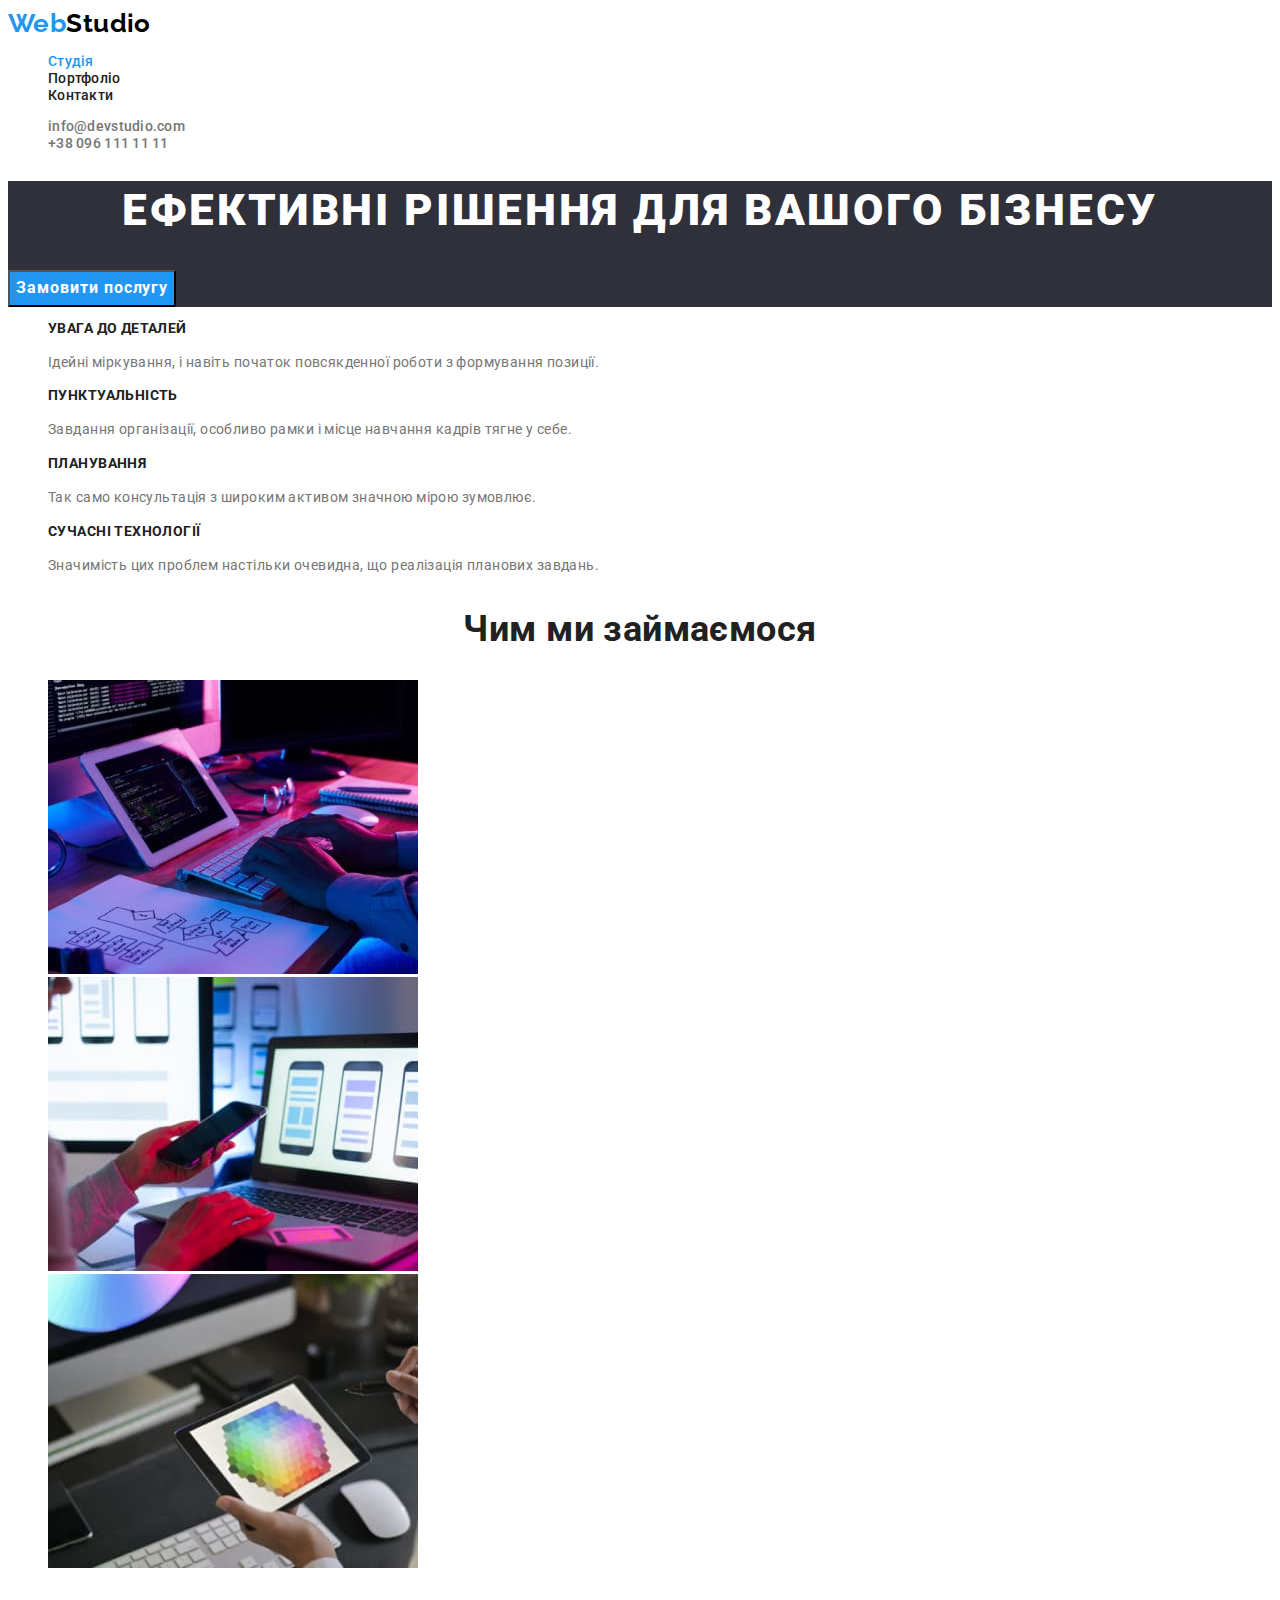
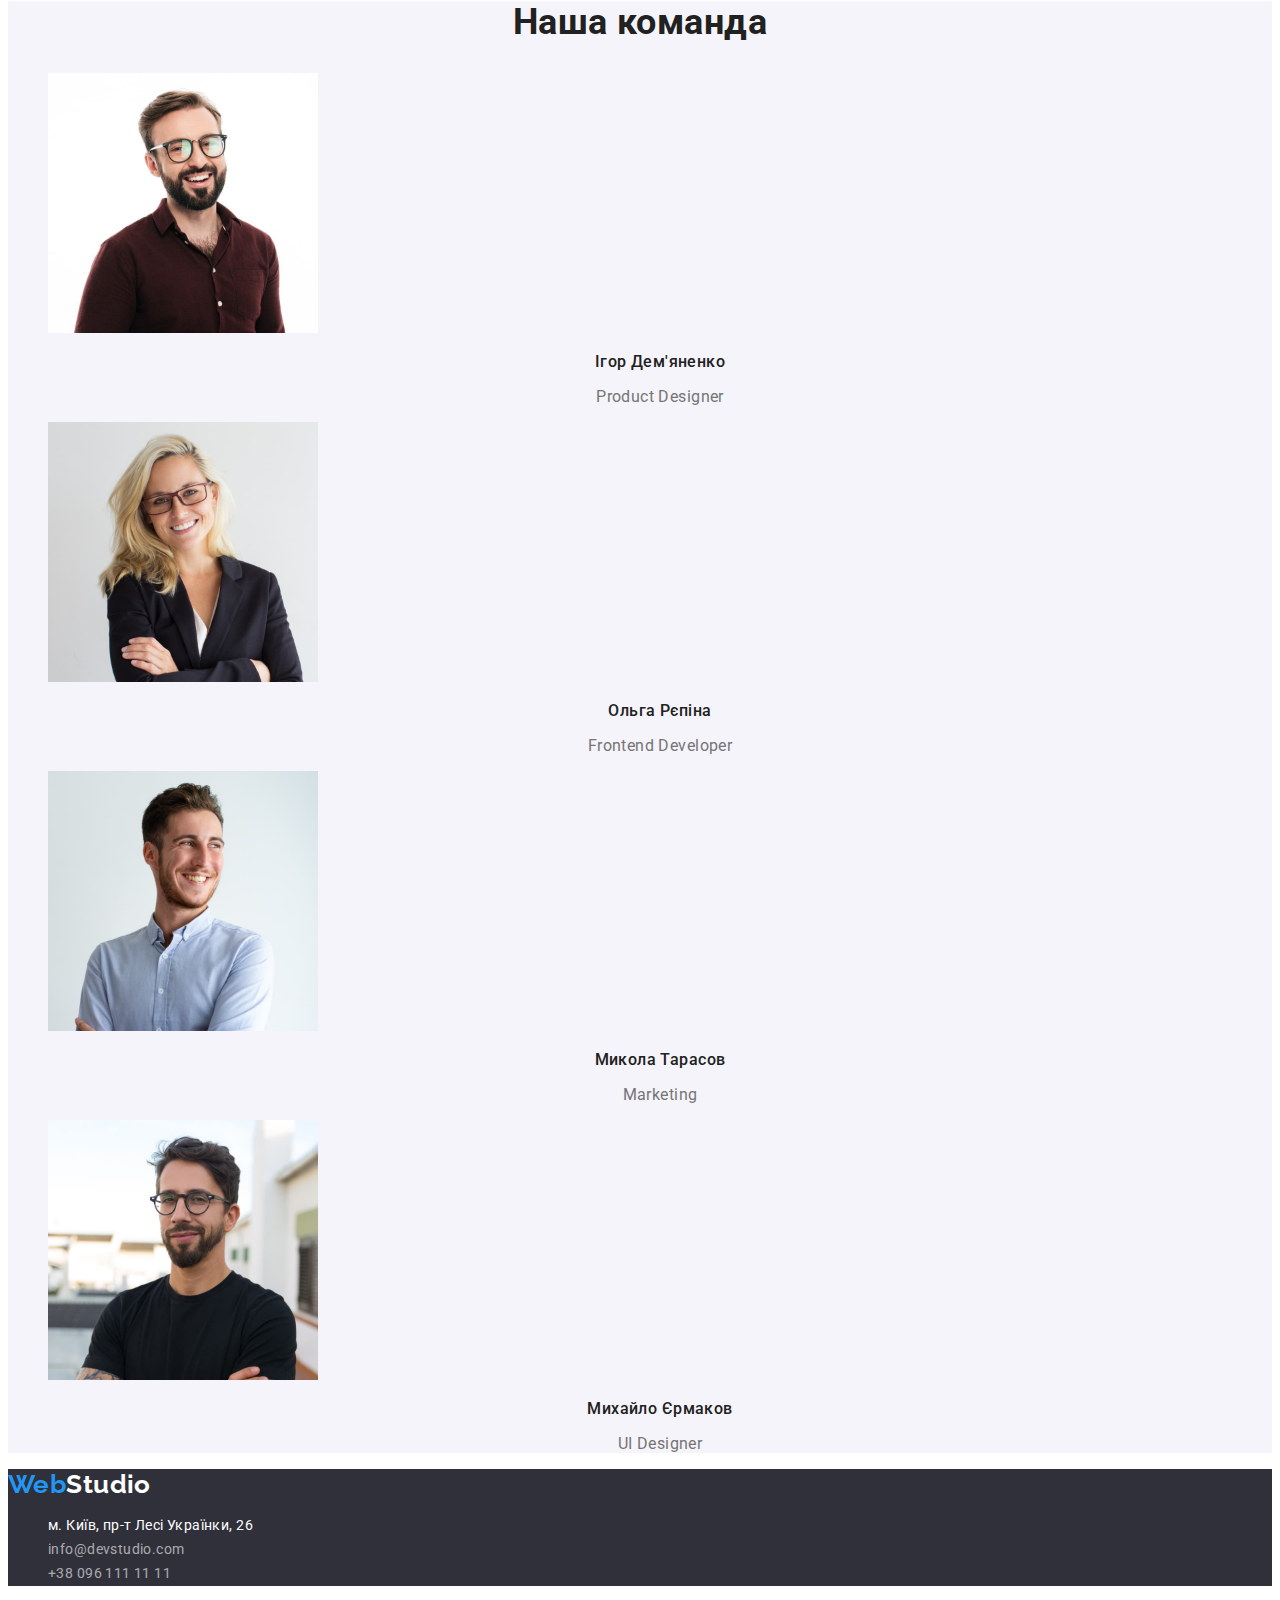
==== index.html @ 26190746 "copy hw2" ====
<!DOCTYPE html>
<html lang="uk">
  <head>
    <meta charset="UTF-8" />
    <meta http-equiv="X-UA-Compatible" content="IE=edge" />
    <meta name="viewport" content="width=device-width, initial-scale=1.0" />
    <title>Студія</title>
    <link rel="preconnect" href="https://fonts.googleapis.com" />
    <link rel="preconnect" href="https://fonts.gstatic.com" crossorigin />
    <link
      href="https://fonts.googleapis.com/css2?family=Raleway:wght@700&family=Roboto:wght@400;500;700;900&display=swap"
      rel="stylesheet"
    />
    <link rel="stylesheet" href="./css/styles.css" />
  </head>

  <body>
    <!--Шапка сайта-->
    <header>
      <nav>
        <a href="./index.html" lang="en" class="logo-header">
          <span class="logo-blue">Web</span>Studio</a
        >
        <ul class="site-nav list">
          <li>
            <a href="./index.html" class="nav-link link current">Студія</a>
          </li>
          <li>
            <a href="./portfolio.html" class="nav-link link">Портфоліо</a>
          </li>
          <li><a href="" class="nav-link link">Контакти</a></li>
        </ul>
      </nav>

      <ul class="contact list">
        <li>
          <a href="mailto:info@devstudio.com" class="contact-link link"
            >info@devstudio.com</a
          >
        </li>
        <li>
          <a href="tel:+380961111111" class="contact-link link"
            >+38 096 111 11 11</a
          >
        </li>
      </ul>
    </header>

    <!-- Основний контент -->
    <main>
      <!--Герой-->
      <section class="hero">
        <h1 class="hero-title">Ефективні рішення для вашого бізнесу</h1>
        <button type="button" class="button">Замовити послугу</button>
      </section>
      <!--Переваги-->
      <!--Заголовок відсутній на зразку-->
      <section class="feature">
        <h2 class="visually-hidden">Наші переваги</h2>
        <ul class="feature-list list">
          <li>
            <h3 class="feature-list-title">Увага до деталей</h3>
            <p class="feature-text">
              Ідейні міркування, і навіть початок повсякденної роботи з
              формування позиції.
            </p>
          </li>
          <li>
            <h3 class="feature-list-title">Пунктуальність</h3>
            <p class="feature-text">
              Завдання організації, особливо рамки і місце навчання кадрів тягне
              у себе.
            </p>
          </li>
          <li>
            <h3 class="feature-list-title">Планування</h3>
            <p class="feature-text">
              Так само консультація з широким активом значною мірою зумовлює.
            </p>
          </li>
          <li>
            <h3 class="feature-list-title">Сучасні технології</h3>
            <p class="feature-text">
              Значимість цих проблем настільки очевидна, що реалізація планових
              завдань.
            </p>
          </li>
        </ul>
      </section>
      <!-- Сфера діяльності -->
      <section class="specialization">
        <h2 class="section-title">Чим ми займаємося</h2>
        <ul class="specialization-list list">
          <li>
            <img
              src="./images/specialization1.jpg"
              alt="Програмування"
              width="370"
            />
          </li>
          <li>
            <img
              src="./images/specialization2.jpg"
              alt="Мобільні додатки"
              width="370"
            />
          </li>
          <li>
            <img src="./images/specialization3.jpg" alt="Дизайн" width="370" />
          </li>
        </ul>
      </section>
      <!--Команда-->
      <section class="team">
        <h2 class="section-title">Наша команда</h2>
        <ul class="team-list list">
          <li>
            <img src="./images/team1.jpg" alt="Ігор Дем'яненко" width="270" />
            <h3 class="team-list-title">Ігор Дем'яненко</h3>
            <p lang="en" class="team-list-text">Product Designer</p>
          </li>
          <li>
            <img src="./images/team2.jpg" alt="Ольга Рєпіна" width="270" />
            <h3 class="team-list-title">Ольга Рєпіна</h3>
            <p lang="en" class="team-list-text">Frontend Developer</p>
          </li>
          <li>
            <img src="./images/team3.jpg" alt="Микола Тарасов" width="270" />
            <h3 class="team-list-title">Микола Тарасов</h3>
            <p lang="en" class="team-list-text">Marketing</p>
          </li>
          <li>
            <img src="./images/team4.jpg" alt="Михайло Єрмаков" width="270" />
            <h3 class="team-list-title">Михайло Єрмаков</h3>
            <p lang="en" class="team-list-text">UI Designer</p>
          </li>
        </ul>
      </section>
    </main>

    <!--Футер-->
    <footer class="footer">
      <a href="./index.html" lang="en" class="logo-footer">
        <span class="logo-blue">Web</span>Studio</a
      >
      <address class="address">
        <ul class="address-list list">
          <li>
            <a
              href="https://goo.gl/maps/CPtrU1FHBa2aNyZL9"
              target="_blank"
              rel="noopener noreferrer nofollow"
              class="address-postal"
              >м. Київ, пр-т Лесі Українки, 26</a
            ><br />
          </li>
          <li>
            <a href="mailto:info@devstudio.com" class="contact-footer"
              >info@devstudio.com</a
            >
            <br />
          </li>
          <li>
            <a href="tel:+380961111111" class="contact-footer"
              >+38 096 111 11 11</a
            >
          </li>
        </ul>
      </address>
    </footer>
  </body>
</html>
---- css/styles.css ----
:root {
  --primary-text-color: #757575;
  --title-text-color: #212121;
  --accent-color: #2196f3;
  --primary-bg-color: #ffffff;
  --secondary-bg-color: #2f303a;
  --third-bg-color: #f5f4fa;
}

body {
  background-color: var(--primary-bg-color);
  color: var(--primary-text-color);
  font-family: "Roboto", sans-serif;
  font-size: 14px;
  letter-spacing: 0.03em;
}

.list {
  list-style: none;
}

.link {
  text-decoration: none;
  font-weight: 500;
  line-height: 1.14;
  letter-spacing: 0.02em;
}
/* Шапка */

/* Верхній логотип */
.logo-header {
  color: #000000;
}

.logo-blue {
  color: var(--accent-color);
}

.logo-header,
.logo-footer,
.logo-blue {
  text-decoration: none;
  font-family: "Raleway", sans-serif;
  font-weight: 700;
  font-size: 26px;
  line-height: 1.19;
}

/* Навігація */

.nav-link {
  color: var(--title-text-color);
}

.current {
  color: var(--accent-color);
}

.site-nav .nav-link:hover,
.site-nav .nav-link:focus {
  color: var(--accent-color);
}

/* Контакти */

.contact-link {
  color: var(--primary-text-color);
}

.contact-link:hover,
.contact-link:focus {
  color: var(--accent-color);
}

/* Основний */
/* Гергой */

.hero {
  background-color: var(--secondary-bg-color);
}

.hero-title {
  color: var(--primary-bg-color);

  font-weight: 900;
  font-size: 44px;
  line-height: 1.36;
  text-align: center;
  letter-spacing: 0.06em;
  text-transform: uppercase;
}

button {
  cursor: pointer;
}

.button {
  color: var(--primary-bg-color);
  background-color: var(--accent-color);

  font-family: inherit;
  font-weight: 700;
  font-size: 16px;
  line-height: 1.88;
  text-align: center;
  letter-spacing: 0.06em;
}

/* Переваги */

.visually-hidden {
  position: absolute;
  width: 1px;
  height: 1px;
  margin: -1px;
  border: 0;
  padding: 0;

  white-space: nowrap;
  clip-path: inset(100%);
  clip: rect(0 0 0 0);
  overflow: hidden;
}

.feature-list-title {
  color: var(--title-text-color);

  font-size: 14px;
  line-height: 1.14;
  text-transform: uppercase;
}

.feature-text {
  line-height: 1.71;
}

/* Сфера діяльності та команда*/

.section-title {
  color: var(--title-text-color);

  font-size: 36px;
  line-height: 1.17;
  text-align: center;
}

.team {
  background-color: var(--third-bg-color);
}

.team-list-title {
  color: var(--title-text-color);
  font-weight: 500;
  font-size: 16px;
  line-height: 1.19;
  text-align: center;
}

.team-list-text {
  font-size: 16px;
  line-height: 1.19;
  text-align: center;
}

/* Футер */

/* Лого */
.footer {
  background-color: var(--secondary-bg-color);
}

.logo-footer {
  color: var(--primary-bg-color);
  text-decoration: none;
}

/* Адреса */

.address-list {
  font-style: normal;
}

.address-postal,
.contact-footer {
  text-decoration: none;

  line-height: 1.71;
}

.address-postal {
  color: var(--primary-bg-color);
}

.contact-footer {
  color: rgba(255, 255, 255, 0.6);
}

.contact-footer:hover,
.contact-footer:focus {
  color: var(--accent-color);
}

/* Портфоліо */

/* Кнопки */

.portfolio-button-list button {
  color: var(--title-text-color);
  background-color: var(--third-bg-color);

  font-family: inherit;
  font-weight: 500;
  font-size: 16px;
  line-height: 1.62;
  text-align: center;
}

.portfolio-button-list button:hover,
.portfolio-button-list button:focus {
  color: var(--primary-bg-color);
  background-color: var(--accent-color);
}

/* Зразки проектів */

.portfolio-sample-list-title {
  color: var(--title-text-color);

  font-size: 18px;
  line-height: 2;
  letter-spacing: 0.06em;
}

.portfolio-sample-list-text {
  font-size: 16px;
  line-height: 1.88;
}
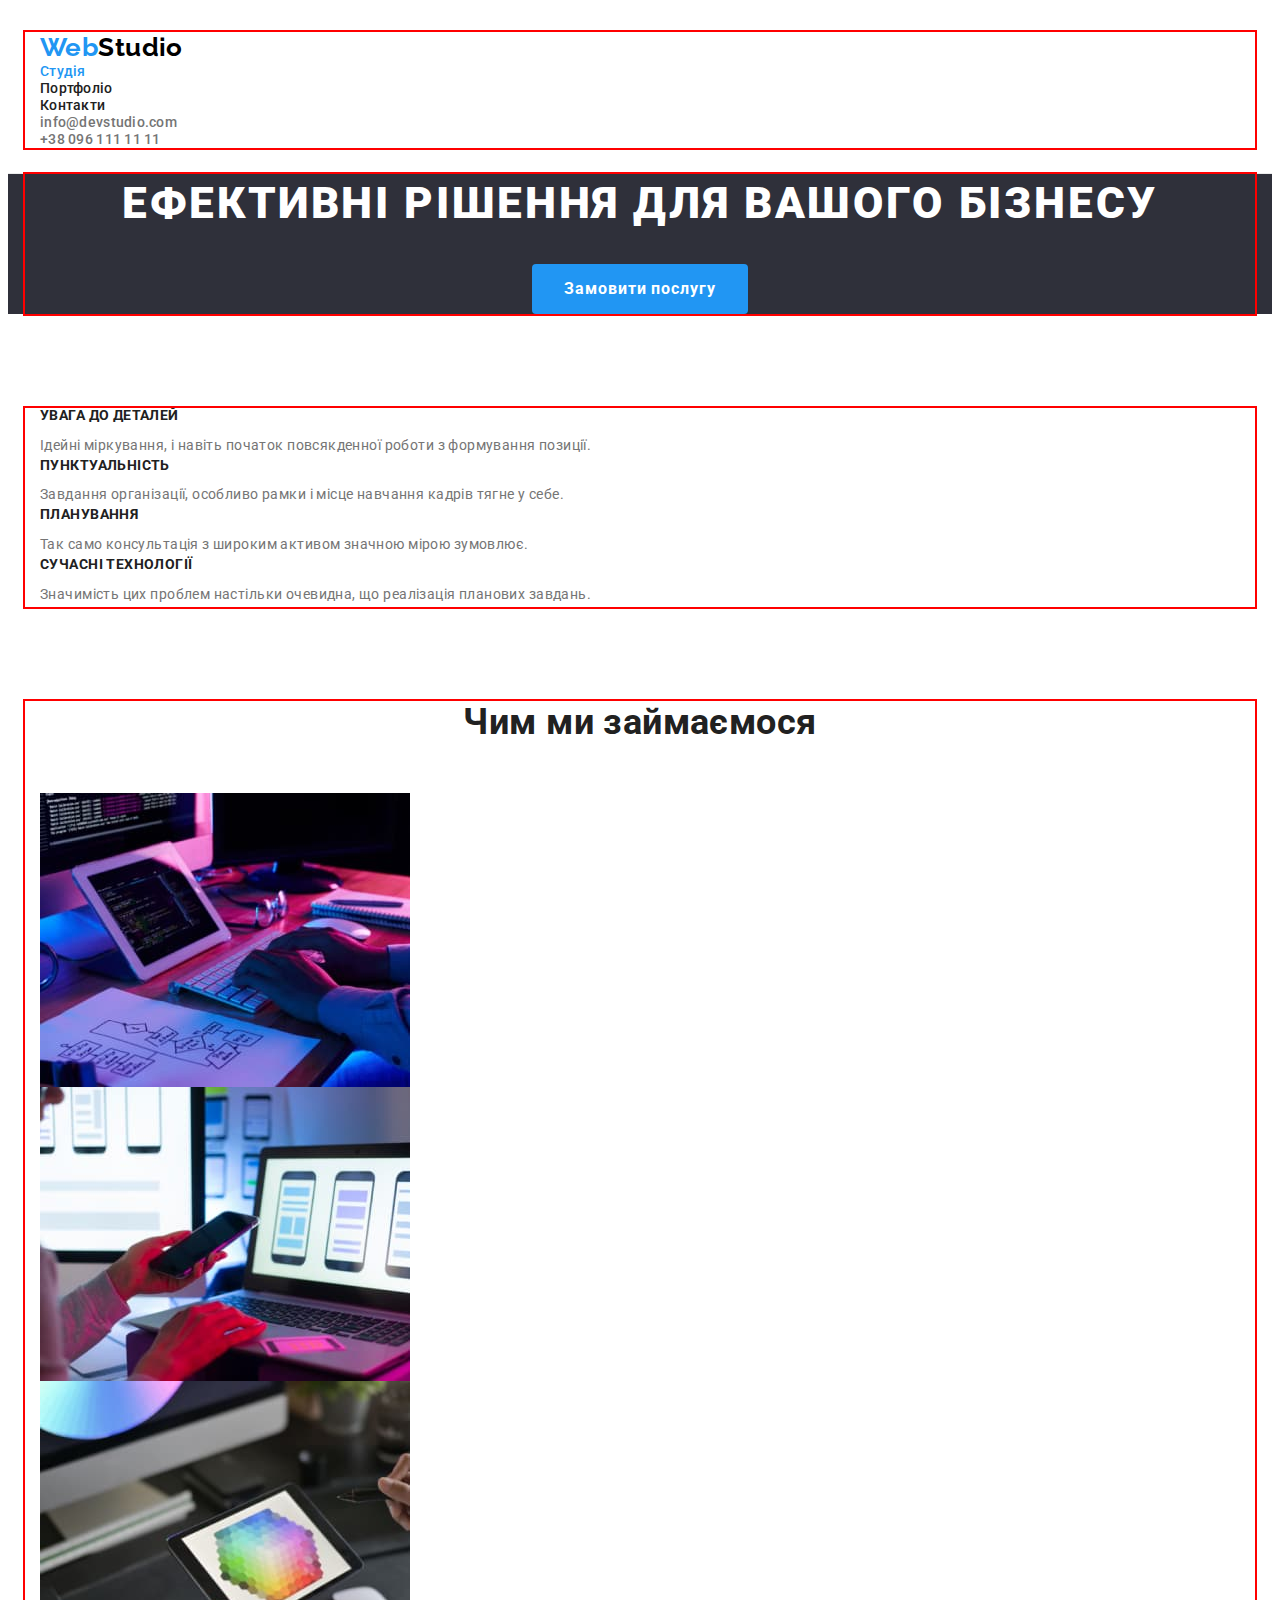
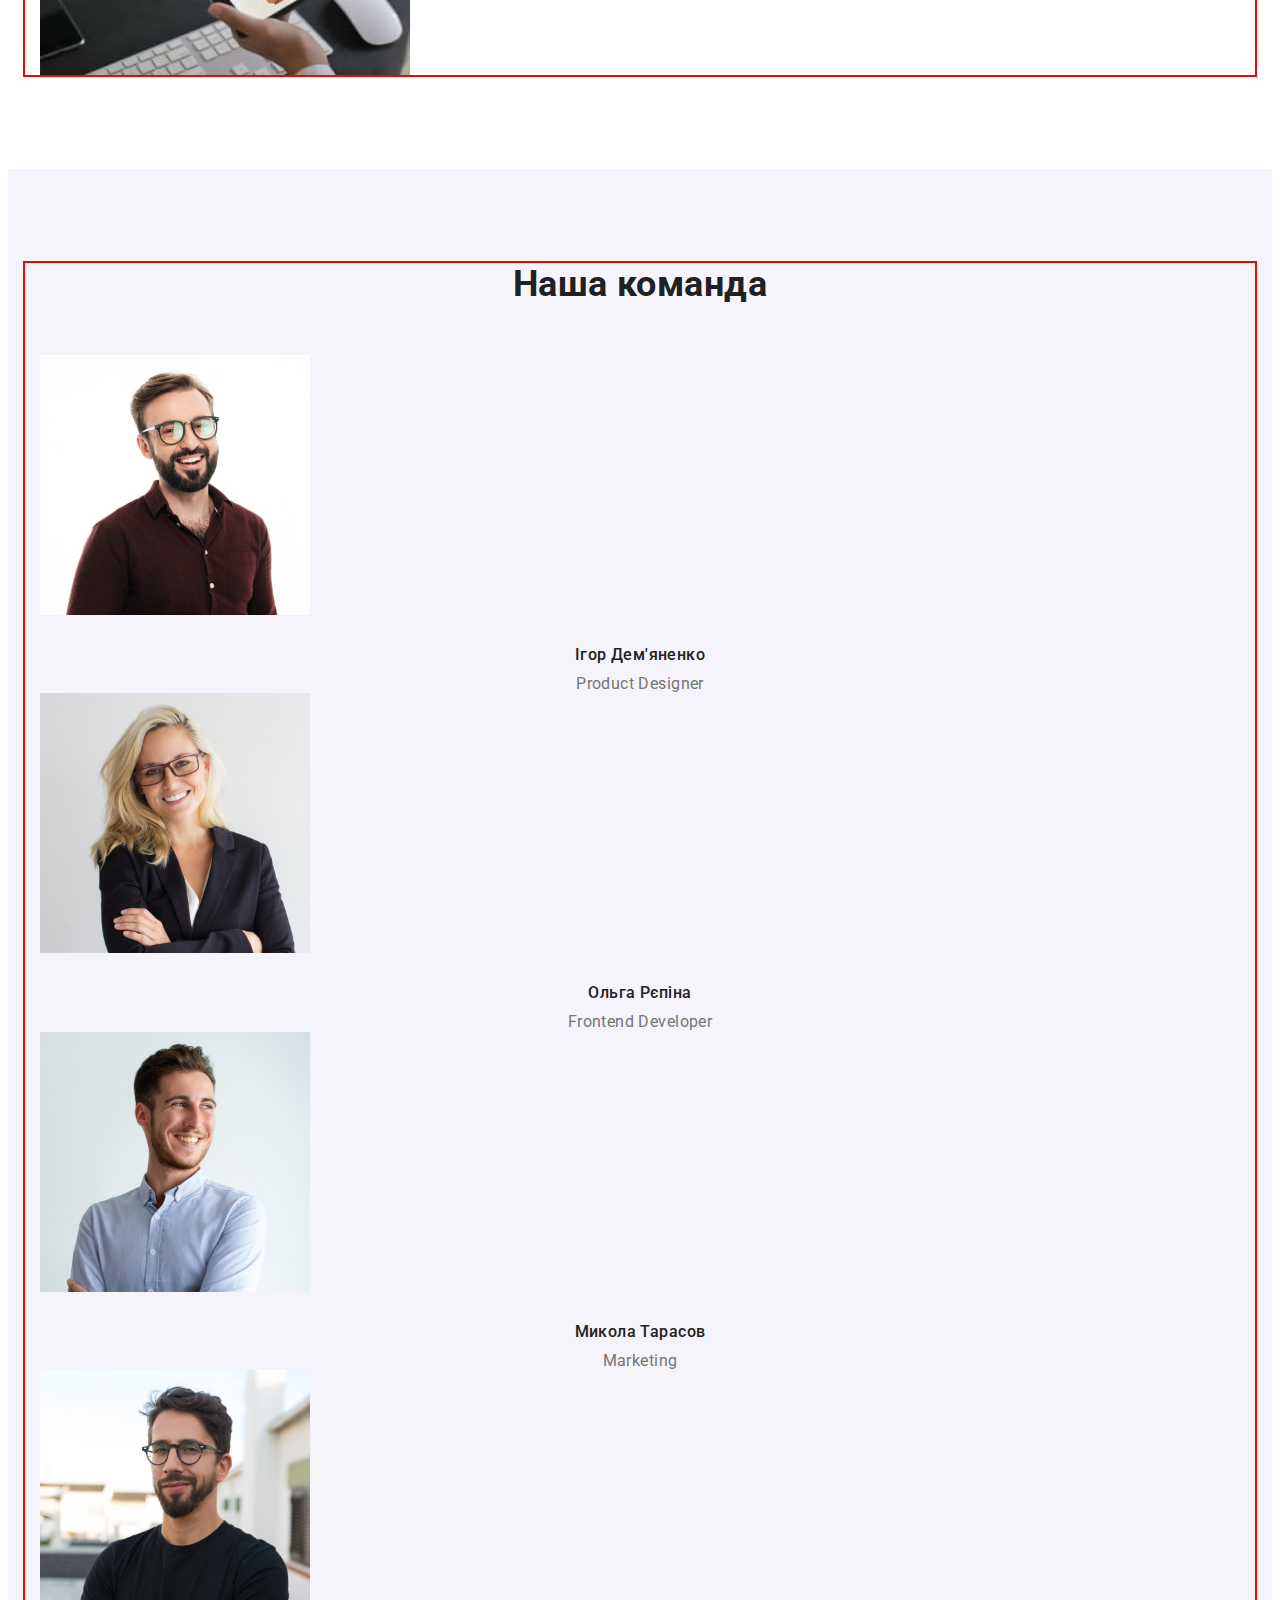
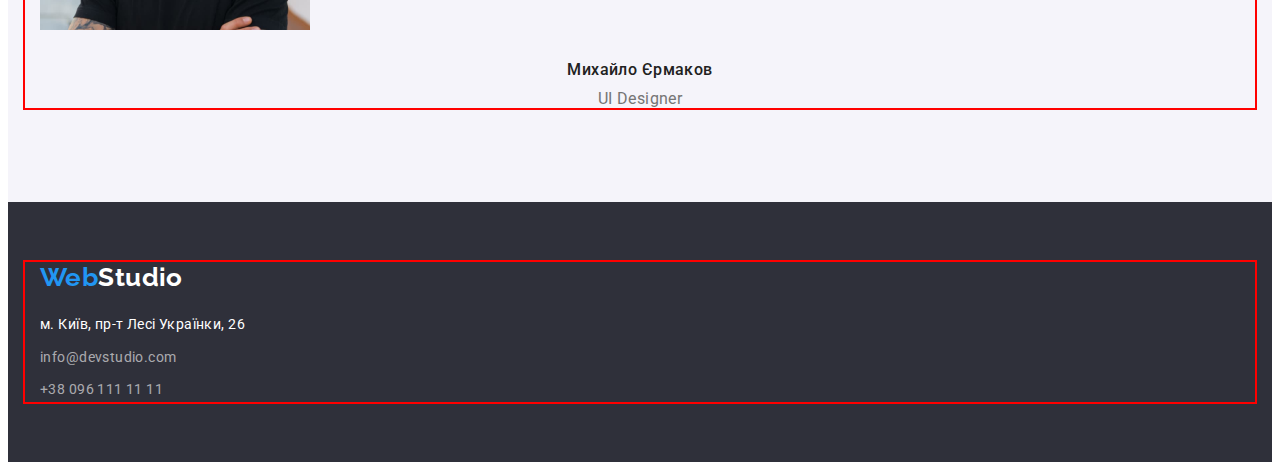
==== commit 50179b3f: "Вертикальне позиціювання" ====
--- a/index.html
+++ b/index.html
@@ -11,162 +11,179 @@
       href="https://fonts.googleapis.com/css2?family=Raleway:wght@700&family=Roboto:wght@400;500;700;900&display=swap"
       rel="stylesheet"
     />
+    <link rel=“stylesheet”
+    href=“https://cdnjs.cloudflare.com/ajax/libs/modern-normalize/1.1.0/modern-normalize.min.css”
+    integrity=“sha512-wpPYUAdjBVSE4KJnH1VR1HeZfpl1ub8YT/NKx4PuQ5NmX2tKuGu6U/JRp5y+Y8XG2tV+wKQpNHVUX03MfMFn9Q==”
+    crossorigin=“anonymous” referrerpolicy=“no-referrer” />
     <link rel="stylesheet" href="./css/styles.css" />
   </head>
 
   <body>
     <!--Шапка сайта-->
-    <header>
-      <nav>
-        <a href="./index.html" lang="en" class="logo-header">
-          <span class="logo-blue">Web</span>Studio</a
-        >
-        <ul class="site-nav list">
+    <header class="header">
+      <div class="container">
+        <nav>
+          <a href="./index.html" lang="en" class="logo-header">
+            <span class="logo-blue">Web</span>Studio</a
+          >
+          <ul class="site-nav list">
+            <li>
+              <a href="./index.html" class="nav-link link current">Студія</a>
+            </li>
+            <li>
+              <a href="./portfolio.html" class="nav-link link">Портфоліо</a>
+            </li>
+            <li><a href="" class="nav-link link">Контакти</a></li>
+          </ul>
+        </nav>
+
+        <ul class="contact list">
           <li>
-            <a href="./index.html" class="nav-link link current">Студія</a>
+            <a href="mailto:info@devstudio.com" class="contact-link link"
+              >info@devstudio.com</a
+            >
           </li>
           <li>
-            <a href="./portfolio.html" class="nav-link link">Портфоліо</a>
+            <a href="tel:+380961111111" class="contact-link link"
+              >+38 096 111 11 11</a
+            >
           </li>
-          <li><a href="" class="nav-link link">Контакти</a></li>
         </ul>
-      </nav>
-
-      <ul class="contact list">
-        <li>
-          <a href="mailto:info@devstudio.com" class="contact-link link"
-            >info@devstudio.com</a
-          >
-        </li>
-        <li>
-          <a href="tel:+380961111111" class="contact-link link"
-            >+38 096 111 11 11</a
-          >
-        </li>
-      </ul>
+      </div>
     </header>
 
     <!-- Основний контент -->
     <main>
       <!--Герой-->
       <section class="hero">
-        <h1 class="hero-title">Ефективні рішення для вашого бізнесу</h1>
-        <button type="button" class="button">Замовити послугу</button>
+      <div class="container">
+          <h1 class="hero-title">Ефективні рішення для вашого бізнесу</h1>
+          <button type="button" class="button">Замовити послугу</button>
+
+</div class="container">        
       </section>
       <!--Переваги-->
       <!--Заголовок відсутній на зразку-->
       <section class="feature">
-        <h2 class="visually-hidden">Наші переваги</h2>
-        <ul class="feature-list list">
-          <li>
-            <h3 class="feature-list-title">Увага до деталей</h3>
-            <p class="feature-text">
-              Ідейні міркування, і навіть початок повсякденної роботи з
-              формування позиції.
-            </p>
-          </li>
-          <li>
-            <h3 class="feature-list-title">Пунктуальність</h3>
-            <p class="feature-text">
-              Завдання організації, особливо рамки і місце навчання кадрів тягне
-              у себе.
-            </p>
-          </li>
-          <li>
-            <h3 class="feature-list-title">Планування</h3>
-            <p class="feature-text">
-              Так само консультація з широким активом значною мірою зумовлює.
-            </p>
-          </li>
-          <li>
-            <h3 class="feature-list-title">Сучасні технології</h3>
-            <p class="feature-text">
-              Значимість цих проблем настільки очевидна, що реалізація планових
-              завдань.
-            </p>
-          </li>
-        </ul>
+          <div class="container">
+            <h2 class="visually-hidden">Наші переваги</h2>
+            <ul class="feature-list list">
+              <li>
+                <h3 class="feature-list-title">Увага до деталей</h3>
+                <p class="feature-text">
+                  Ідейні міркування, і навіть початок повсякденної роботи з
+                  формування позиції.
+                </p>
+              </li>
+              <li>
+                <h3 class="feature-list-title">Пунктуальність</h3>
+                <p class="feature-text">
+                  Завдання організації, особливо рамки і місце навчання кадрів тягне
+                  у себе.
+                </p>
+              </li>
+              <li>
+                <h3 class="feature-list-title">Планування</h3>
+                <p class="feature-text">
+                  Так само консультація з широким активом значною мірою зумовлює.
+                </p>
+              </li>
+              <li>
+                <h3 class="feature-list-title">Сучасні технології</h3>
+                <p class="feature-text">
+                  Значимість цих проблем настільки очевидна, що реалізація планових
+                  завдань.
+                </p>
+              </li>
+            </ul>
+        </div>
       </section>
       <!-- Сфера діяльності -->
       <section class="specialization">
-        <h2 class="section-title">Чим ми займаємося</h2>
-        <ul class="specialization-list list">
-          <li>
-            <img
-              src="./images/specialization1.jpg"
-              alt="Програмування"
-              width="370"
-            />
-          </li>
-          <li>
-            <img
-              src="./images/specialization2.jpg"
-              alt="Мобільні додатки"
-              width="370"
-            />
-          </li>
-          <li>
-            <img src="./images/specialization3.jpg" alt="Дизайн" width="370" />
-          </li>
-        </ul>
+        <div class="container">
+          <h2 class="section-title">Чим ми займаємося</h2>
+          <ul class="specialization-list list">
+            <li>
+              <img
+                src="./images/specialization1.jpg"
+                alt="Програмування"
+                width="370"
+              />
+            </li>
+            <li>
+              <img
+                src="./images/specialization2.jpg"
+                alt="Мобільні додатки"
+                width="370"
+              />
+            </li>
+            <li>
+              <img src="./images/specialization3.jpg" alt="Дизайн" width="370" />
+            </li>
+          </ul>
+        </div>
       </section>
       <!--Команда-->
       <section class="team">
-        <h2 class="section-title">Наша команда</h2>
-        <ul class="team-list list">
-          <li>
-            <img src="./images/team1.jpg" alt="Ігор Дем'яненко" width="270" />
-            <h3 class="team-list-title">Ігор Дем'яненко</h3>
-            <p lang="en" class="team-list-text">Product Designer</p>
-          </li>
-          <li>
-            <img src="./images/team2.jpg" alt="Ольга Рєпіна" width="270" />
-            <h3 class="team-list-title">Ольга Рєпіна</h3>
-            <p lang="en" class="team-list-text">Frontend Developer</p>
-          </li>
-          <li>
-            <img src="./images/team3.jpg" alt="Микола Тарасов" width="270" />
-            <h3 class="team-list-title">Микола Тарасов</h3>
-            <p lang="en" class="team-list-text">Marketing</p>
-          </li>
-          <li>
-            <img src="./images/team4.jpg" alt="Михайло Єрмаков" width="270" />
-            <h3 class="team-list-title">Михайло Єрмаков</h3>
-            <p lang="en" class="team-list-text">UI Designer</p>
-          </li>
-        </ul>
+          <div class="container">
+            <h2 class="section-title">Наша команда</h2>
+            <ul class="team-list list">
+              <li>
+                <img src="./images/team1.jpg" alt="Ігор Дем'яненко" width="270" class="team-list-image"/>
+                <h3 class="team-list-title">Ігор Дем'яненко</h3>
+                <p lang="en" class="team-list-text">Product Designer</p>
+              </li>
+              <li>
+                <img src="./images/team2.jpg" alt="Ольга Рєпіна" width="270" class="team-list-image"/>
+                <h3 class="team-list-title">Ольга Рєпіна</h3>
+                <p lang="en" class="team-list-text">Frontend Developer</p>
+              </li>
+              <li>
+                <img src="./images/team3.jpg" alt="Микола Тарасов" width="270" class="team-list-image"/>
+                <h3 class="team-list-title">Микола Тарасов</h3>
+                <p lang="en" class="team-list-text">Marketing</p>
+              </li>
+              <li>
+                <img src="./images/team4.jpg" alt="Михайло Єрмаков" width="270" class="team-list-image"/>
+                <h3 class="team-list-title">Михайло Єрмаков</h3>
+                <p lang="en" class="team-list-text">UI Designer</p>
+            </li>
+            </ul>
+          </div>
       </section>
     </main>
 
     <!--Футер-->
     <footer class="footer">
-      <a href="./index.html" lang="en" class="logo-footer">
-        <span class="logo-blue">Web</span>Studio</a
-      >
-      <address class="address">
-        <ul class="address-list list">
-          <li>
-            <a
-              href="https://goo.gl/maps/CPtrU1FHBa2aNyZL9"
-              target="_blank"
-              rel="noopener noreferrer nofollow"
-              class="address-postal"
-              >м. Київ, пр-т Лесі Українки, 26</a
-            ><br />
-          </li>
-          <li>
-            <a href="mailto:info@devstudio.com" class="contact-footer"
-              >info@devstudio.com</a
-            >
-            <br />
-          </li>
-          <li>
-            <a href="tel:+380961111111" class="contact-footer"
-              >+38 096 111 11 11</a
-            >
-          </li>
-        </ul>
-      </address>
+      <div class="container">
+        <a href="./index.html" lang="en" class="logo-footer">
+          <span class="logo-blue">Web</span>Studio</a
+        >
+        <address class="address">
+          <ul class="address-list list">
+            <li>
+              <a
+                href="https://goo.gl/maps/CPtrU1FHBa2aNyZL9"
+                target="_blank"
+                rel="noopener noreferrer nofollow"
+                class="address-postal"
+                >м. Київ, пр-т Лесі Українки, 26</a
+              ><br />
+            </li>
+            <li>
+              <a href="mailto:info@devstudio.com" class="contact-footer"
+                >info@devstudio.com</a
+              >
+              <br />
+            </li>
+            <li>
+              <a href="tel:+380961111111" class="contact-footer"
+                >+38 096 111 11 11</a
+              >
+            </li>
+          </ul>
+        </address>
+      </div>
     </footer>
   </body>
 </html>
--- a/css/styles.css
+++ b/css/styles.css
@@ -7,6 +7,8 @@
   --third-bg-color: #f5f4fa;
 }
 
+/* Загальні елементи */
+
 body {
   background-color: var(--primary-bg-color);
   color: var(--primary-text-color);
@@ -15,6 +17,42 @@
   letter-spacing: 0.03em;
 }
 
+p,
+h1,
+h2,
+h3,
+h4,
+h5,
+h6 {
+  margin: 0;
+}
+
+ul,
+ol {
+  margin: 0;
+  padding-left: 0;
+}
+
+button {
+  cursor: pointer;
+}
+
+address {
+  font-style: normal;
+}
+
+img {
+  display: block;
+}
+
+.container {
+  width: 1200px;
+  padding-left: 15px;
+  padding-right: 15px;
+  margin: 0 auto;
+  outline: 2px solid red;
+}
+
 .list {
   list-style: none;
 }
@@ -25,9 +63,17 @@
   line-height: 1.14;
   letter-spacing: 0.02em;
 }
+
 /* Шапка */
 
 /* Верхній логотип */
+
+.header {
+  padding-top: 24px;
+  padding-bottom: 25px;
+  border-bottom: 1px solid #ececec;
+}
+
 .logo-header {
   color: #000000;
 }
@@ -77,9 +123,12 @@
 
 .hero {
   background-color: var(--secondary-bg-color);
+  text-align: center;
 }
 
 .hero-title {
+  margin-bottom: 30px;
+
   color: var(--primary-bg-color);
 
   font-weight: 900;
@@ -95,6 +144,12 @@
 }
 
 .button {
+  display: inline-block;
+  min-width: 216px;
+  border-radius: 4px;
+  padding: 10px 32px;
+  border: none;
+
   color: var(--primary-bg-color);
   background-color: var(--accent-color);
 
@@ -107,6 +162,11 @@
 }
 
 /* Переваги */
+
+.feature {
+  padding-top: 94px;
+  padding-bottom: 94px;
+}
 
 .visually-hidden {
   position: absolute;
@@ -123,6 +183,8 @@
 }
 
 .feature-list-title {
+  margin-bottom: 10px;
+
   color: var(--title-text-color);
 
   font-size: 14px;
@@ -136,7 +198,13 @@
 
 /* Сфера діяльності та команда*/
 
+.specialization {
+  padding-bottom: 94px;
+}
+
 .section-title {
+  margin-bottom: 50px;
+
   color: var(--title-text-color);
 
   font-size: 36px;
@@ -145,10 +213,22 @@
 }
 
 .team {
+  padding-top: 94px;
+  padding-bottom: 94px;
+
   background-color: var(--third-bg-color);
 }
 
+.team-list {
+}
+
+.team-list-image {
+  margin-bottom: 30px;
+}
+
 .team-list-title {
+  margin-bottom: 10px;
+
   color: var(--title-text-color);
   font-weight: 500;
   font-size: 16px;
@@ -166,10 +246,16 @@
 
 /* Лого */
 .footer {
+  padding-top: 60px;
+  padding-bottom: 60px;
+
   background-color: var(--secondary-bg-color);
 }
 
 .logo-footer {
+  display: inline-block;
+  margin-bottom: 20px;
+
   color: var(--primary-bg-color);
   text-decoration: none;
 }
@@ -177,17 +263,21 @@
 /* Адреса */
 
 .address-list {
-  font-style: normal;
 }
 
 .address-postal,
 .contact-footer {
+  display: inline-block;
+  font-style: normal;
+
   text-decoration: none;
 
   line-height: 1.71;
 }
 
 .address-postal {
+  margin-bottom: 9px;
+
   color: var(--primary-bg-color);
 }
 
@@ -200,11 +290,23 @@
   color: var(--accent-color);
 }
 
+.contact-footer:not(:last-child) {
+  margin-bottom: 9px;
+}
+
 /* Портфоліо */
 
 /* Кнопки */
 
+.portfolio {
+  padding-top: 94px;
+  padding-bottom: 94px;
+}
+
 .portfolio-button-list button {
+  border-radius: 4px;
+  border: none;
+
   color: var(--title-text-color);
   background-color: var(--third-bg-color);
 
@@ -223,7 +325,13 @@
 
 /* Зразки проектів */
 
+.portfolio-image {
+  margin-bottom: 20px;
+}
+
 .portfolio-sample-list-title {
+  margin-bottom: 4px;
+
   color: var(--title-text-color);
 
   font-size: 18px;
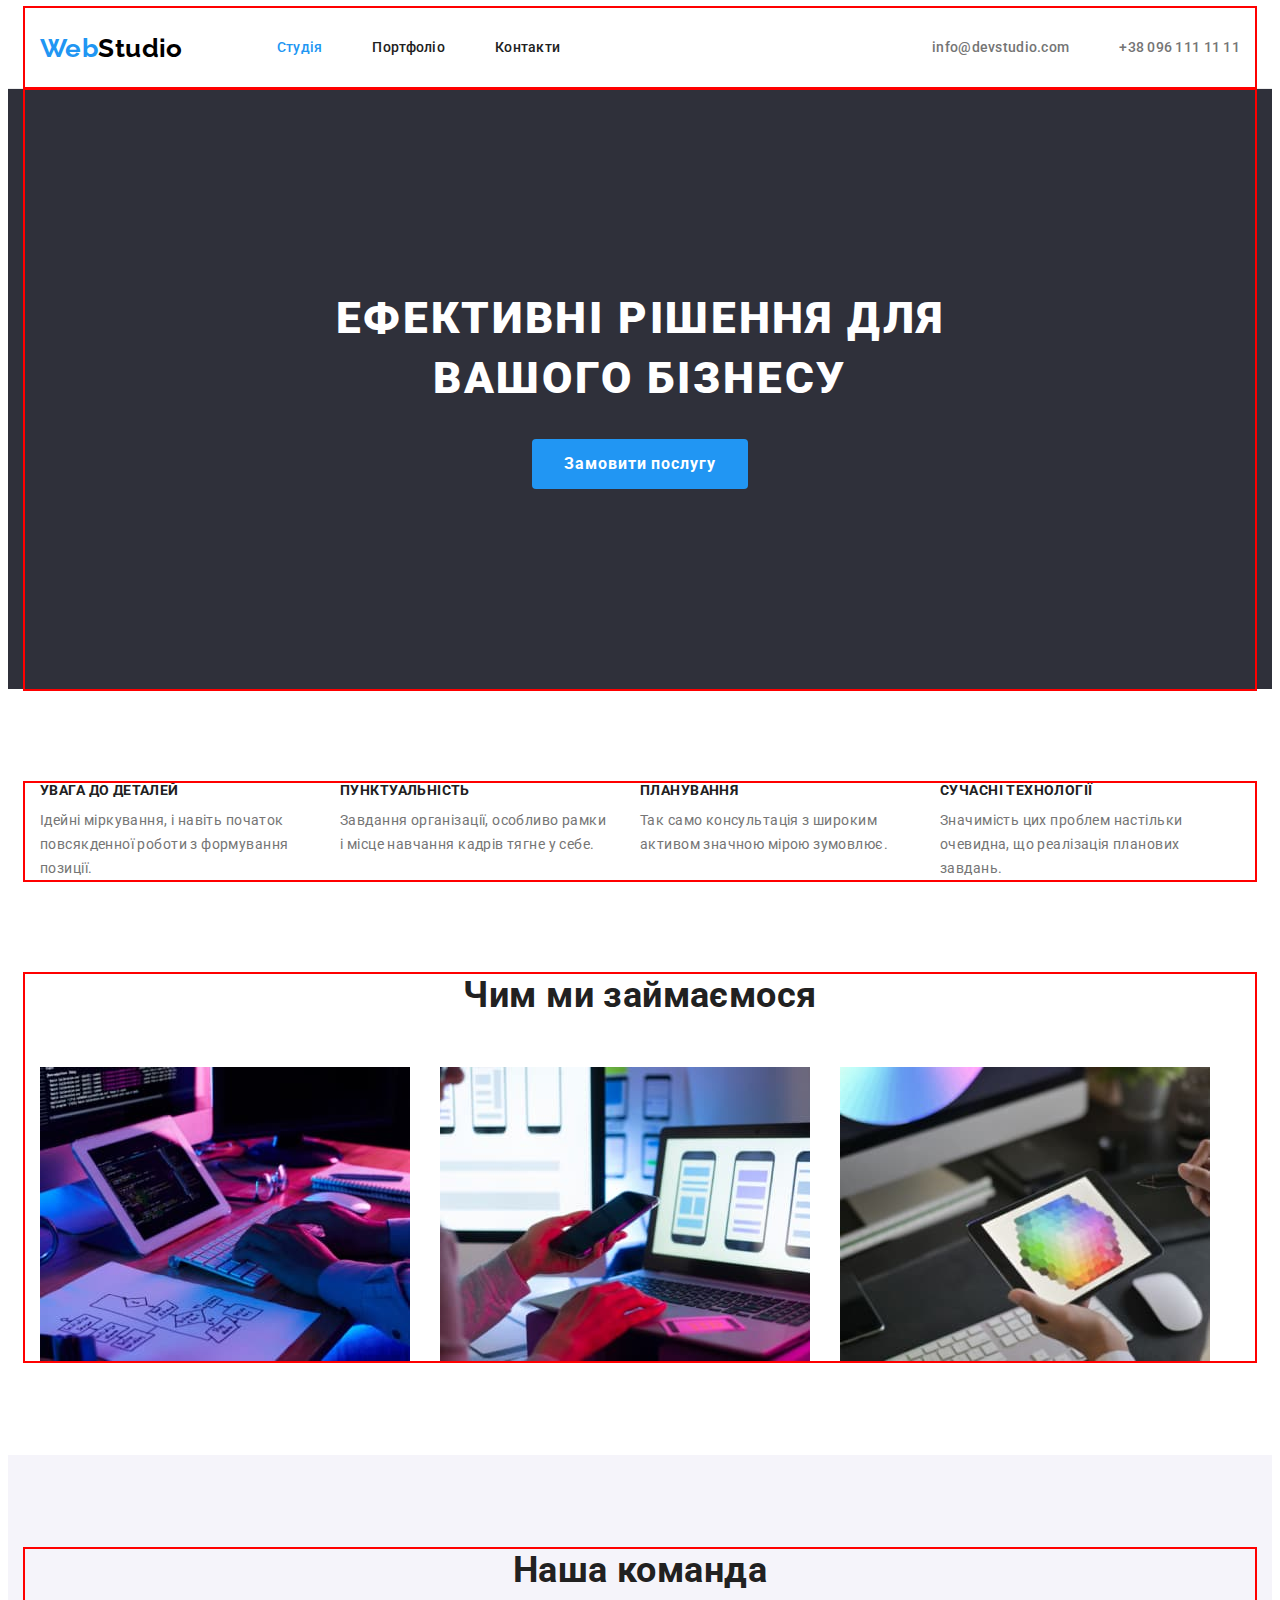
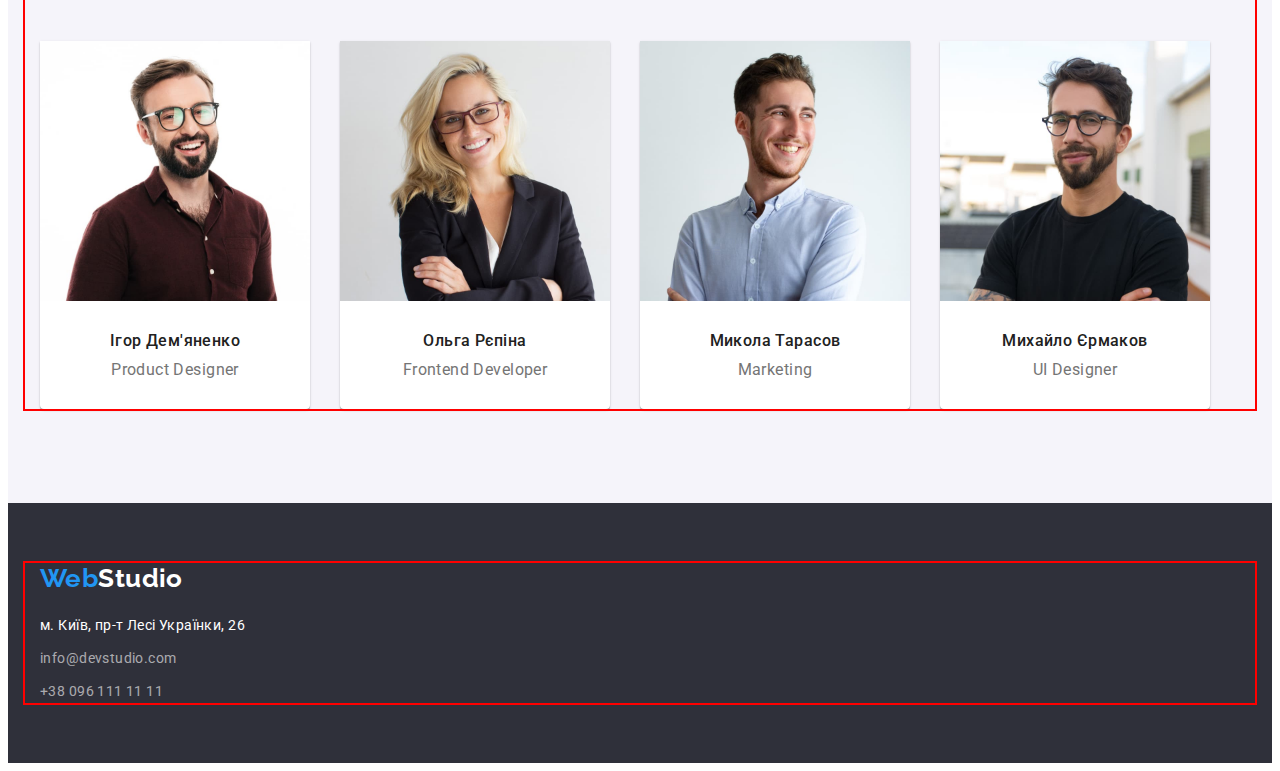
==== commit 5802ab07: "Вертикаль та горизонталь, потребую доопрацюовання" ====
--- a/index.html
+++ b/index.html
@@ -11,56 +11,52 @@
       href="https://fonts.googleapis.com/css2?family=Raleway:wght@700&family=Roboto:wght@400;500;700;900&display=swap"
       rel="stylesheet"
     />
-    <link rel=“stylesheet”
-    href=“https://cdnjs.cloudflare.com/ajax/libs/modern-normalize/1.1.0/modern-normalize.min.css”
-    integrity=“sha512-wpPYUAdjBVSE4KJnH1VR1HeZfpl1ub8YT/NKx4PuQ5NmX2tKuGu6U/JRp5y+Y8XG2tV+wKQpNHVUX03MfMFn9Q==”
-    crossorigin=“anonymous” referrerpolicy=“no-referrer” />
+  <link rel="stylesheet" href="https://cdnjs.cloudflare.com/ajax/libs/modern-normalize/1.1.0/modern-normalize.min.css" integrity="sha512-wpPYUAdjBVSE4KJnH1VR1HeZfpl1ub8YT/NKx4PuQ5NmX2tKuGu6U/JRp5y+Y8XG2tV+wKQpNHVUX03MfMFn9Q==" crossorigin="anonymous" referrerpolicy="no-referrer" />
     <link rel="stylesheet" href="./css/styles.css" />
   </head>
 
   <body>
     <!--Шапка сайта-->
-    <header class="header">
-      <div class="container">
-        <nav>
-          <a href="./index.html" lang="en" class="logo-header">
-            <span class="logo-blue">Web</span>Studio</a
-          >
-          <ul class="site-nav list">
-            <li>
-              <a href="./index.html" class="nav-link link current">Студія</a>
-            </li>
-            <li>
-              <a href="./portfolio.html" class="nav-link link">Портфоліо</a>
-            </li>
-            <li><a href="" class="nav-link link">Контакти</a></li>
-          </ul>
-        </nav>
+<header class="header">
+  <div class="container main-nav">
+    <a href="./index.html" lang="en" class="logo-header">
+      <span class="logo-blue">Web</span>Studio</a
+    >
+    <nav>
+      <ul class="site-nav list">
+        <li>
+          <a href="./index.html" class="nav-link link current">Студія</a>
+        </li>
+        <li>
+          <a href="./portfolio.html" class="nav-link link">Портфоліо</a>
+        </li>
+        <li><a href="" class="nav-link link">Контакти</a></li>
+      </ul>
+    </nav>
 
-        <ul class="contact list">
-          <li>
-            <a href="mailto:info@devstudio.com" class="contact-link link"
-              >info@devstudio.com</a
-            >
-          </li>
-          <li>
-            <a href="tel:+380961111111" class="contact-link link"
-              >+38 096 111 11 11</a
-            >
-          </li>
-        </ul>
-      </div>
-    </header>
+    <ul class="contact list">
+      <li>
+        <a href="mailto:info@devstudio.com" class="contact-link link"
+          >info@devstudio.com</a
+        >
+      </li>
+      <li>
+        <a href="tel:+380961111111" class="contact-link link"
+          >+38 096 111 11 11</a
+        >
+      </li>
+    </ul>
+  </div>
+</header>
 
     <!-- Основний контент -->
     <main>
       <!--Герой-->
       <section class="hero">
-      <div class="container">
+      <div class="container all-content">
           <h1 class="hero-title">Ефективні рішення для вашого бізнесу</h1>
           <button type="button" class="button">Замовити послугу</button>
-
-</div class="container">        
+      </div class="container">        
       </section>
       <!--Переваги-->
       <!--Заголовок відсутній на зразку-->
@@ -68,27 +64,27 @@
           <div class="container">
             <h2 class="visually-hidden">Наші переваги</h2>
             <ul class="feature-list list">
-              <li>
+              <li class="item">
                 <h3 class="feature-list-title">Увага до деталей</h3>
                 <p class="feature-text">
                   Ідейні міркування, і навіть початок повсякденної роботи з
                   формування позиції.
                 </p>
               </li>
-              <li>
+              <li class="item">
                 <h3 class="feature-list-title">Пунктуальність</h3>
                 <p class="feature-text">
                   Завдання організації, особливо рамки і місце навчання кадрів тягне
                   у себе.
                 </p>
               </li>
-              <li>
+              <li class="item">
                 <h3 class="feature-list-title">Планування</h3>
                 <p class="feature-text">
                   Так само консультація з широким активом значною мірою зумовлює.
                 </p>
               </li>
-              <li>
+              <li class="item">
                 <h3 class="feature-list-title">Сучасні технології</h3>
                 <p class="feature-text">
                   Значимість цих проблем настільки очевидна, що реалізація планових
@@ -128,25 +124,33 @@
           <div class="container">
             <h2 class="section-title">Наша команда</h2>
             <ul class="team-list list">
-              <li>
-                <img src="./images/team1.jpg" alt="Ігор Дем'яненко" width="270" class="team-list-image"/>
-                <h3 class="team-list-title">Ігор Дем'яненко</h3>
-                <p lang="en" class="team-list-text">Product Designer</p>
+              <li class="item">
+                <img src="./images/team1.jpg" alt="Ігор Дем'яненко" width="270" class="team-list-photo"/>
+                  <div class="team-wrap">
+                    <h3 class="team-list-title">Ігор Дем'яненко</h3>
+                    <p lang="en" class="team-list-text">Product Designer</p>
+                  </div>
               </li>
-              <li>
-                <img src="./images/team2.jpg" alt="Ольга Рєпіна" width="270" class="team-list-image"/>
-                <h3 class="team-list-title">Ольга Рєпіна</h3>
-                <p lang="en" class="team-list-text">Frontend Developer</p>
+              <li class="item">
+                <img src="./images/team2.jpg" alt="Ольга Рєпіна" width="270" class="team-list-photo"/>
+                <div class="team-wrap">
+                  <h3 class="team-list-title">Ольга Рєпіна</h3>
+                  <p lang="en" class="team-list-text">Frontend Developer</p>
+                </div>
               </li>
-              <li>
-                <img src="./images/team3.jpg" alt="Микола Тарасов" width="270" class="team-list-image"/>
-                <h3 class="team-list-title">Микола Тарасов</h3>
-                <p lang="en" class="team-list-text">Marketing</p>
+              <li class="item">
+                <img src="./images/team3.jpg" alt="Микола Тарасов" width="270" class="team-list-photo"/>
+                <div class="team-wrap">
+                  <h3 class="team-list-title">Микола Тарасов</h3>
+                  <p lang="en" class="team-list-text">Marketing</p>
+                </div>
               </li>
-              <li>
-                <img src="./images/team4.jpg" alt="Михайло Єрмаков" width="270" class="team-list-image"/>
-                <h3 class="team-list-title">Михайло Єрмаков</h3>
-                <p lang="en" class="team-list-text">UI Designer</p>
+              <li class="item">
+                <img src="./images/team4.jpg" alt="Михайло Єрмаков" width="270" class="team-list-photo"/>
+                <div class="team-wrap">
+                  <h3 class="team-list-title">Михайло Єрмаков</h3>
+                  <p lang="en" class="team-list-text">UI Designer</p>
+                </div>
             </li>
             </ul>
           </div>
--- a/css/styles.css
+++ b/css/styles.css
@@ -64,15 +64,13 @@
   letter-spacing: 0.02em;
 }
 
-/* Шапка */
-
 /* Верхній логотип */
 
 .header {
-  padding-top: 24px;
-  padding-bottom: 25px;
   border-bottom: 1px solid #ececec;
 }
+
+/* Логотип */
 
 .logo-header {
   color: #000000;
@@ -94,7 +92,22 @@
 
 /* Навігація */
 
+.main-nav {
+  display: flex;
+  align-items: center;
+}
+
+.site-nav {
+  display: flex;
+  gap: 50px;
+  margin-left: 94px;
+}
+
 .nav-link {
+  display: block;
+  padding-top: 32px;
+  padding-bottom: 32px;
+
   color: var(--title-text-color);
 }
 
@@ -109,8 +122,17 @@
 
 /* Контакти */
 
+.contact {
+  display: flex;
+  gap: 50px;
+  margin-left: auto;
+}
+
 .contact-link {
   color: var(--primary-text-color);
+  display: block;
+  padding-top: 32px;
+  padding-bottom: 32px;
 }
 
 .contact-link:hover,
@@ -128,6 +150,9 @@
 
 .hero-title {
   margin-bottom: 30px;
+  max-width: 696px;
+  margin-left: auto;
+  margin-right: auto;
 
   color: var(--primary-bg-color);
 
@@ -137,10 +162,6 @@
   text-align: center;
   letter-spacing: 0.06em;
   text-transform: uppercase;
-}
-
-button {
-  cursor: pointer;
 }
 
 .button {
@@ -159,6 +180,11 @@
   line-height: 1.88;
   text-align: center;
   letter-spacing: 0.06em;
+}
+
+.all-content {
+  padding-top: 200px;
+  padding-bottom: 200px;
 }
 
 /* Переваги */
@@ -182,6 +208,21 @@
   overflow: hidden;
 }
 
+.feature-list {
+  display: flex;
+  flex-wrap: wrap;
+  gap: 30px;
+}
+
+.feature-list .item {
+  width: 270px;
+}
+
+.specialization-list {
+  display: flex;
+  gap: 30px;
+}
+
 .feature-list-title {
   margin-bottom: 10px;
 
@@ -196,7 +237,7 @@
   line-height: 1.71;
 }
 
-/* Сфера діяльності та команда*/
+/* Сфера діяльності*/
 
 .specialization {
   padding-bottom: 94px;
@@ -211,6 +252,8 @@
   line-height: 1.17;
   text-align: center;
 }
+
+/* Команда */
 
 .team {
   padding-top: 94px;
@@ -220,10 +263,24 @@
 }
 
 .team-list {
-}
-
-.team-list-image {
-  margin-bottom: 30px;
+  display: flex;
+  gap: 30px;
+}
+
+.team-list .item {
+  background-color: var(--primary-bg-color);
+  width: 270px;
+  box-shadow: 0px 1px 3px rgba(0, 0, 0, 0.12), 0px 1px 1px rgba(0, 0, 0, 0.14),
+    0px 2px 1px rgba(0, 0, 0, 0.2);
+  border-radius: 0px 0px 4px 4px;
+}
+
+.team-wrap {
+  display: block;
+  padding-top: 30px;
+  padding-bottom: 30px;
+  padding-left: auto;
+  padding-right: auto;
 }
 
 .team-list-title {
@@ -262,13 +319,9 @@
 
 /* Адреса */
 
-.address-list {
-}
-
 .address-postal,
 .contact-footer {
   display: inline-block;
-  font-style: normal;
 
   text-decoration: none;
 
@@ -303,7 +356,16 @@
   padding-bottom: 94px;
 }
 
+.portfolio-button-list {
+  display: flex;
+  gap: 8px;
+  justify-content: center;
+
+  margin-bottom: 59px;
+}
+
 .portfolio-button-list button {
+  min-width: 73px;
   border-radius: 4px;
   border: none;
 
@@ -317,16 +379,41 @@
   text-align: center;
 }
 
+.portfolio-button-text.small-padding {
+  padding: 6px 25px;
+}
+
 .portfolio-button-list button:hover,
 .portfolio-button-list button:focus {
   color: var(--primary-bg-color);
   background-color: var(--accent-color);
 }
 
+.portfolio-button-text {
+  display: block;
+  padding: 6px 22px;
+}
+
 /* Зразки проектів */
+
+.portfolio-sample-list {
+  display: flex;
+  flex-wrap: wrap;
+  column-gap: 30px;
+  row-gap: 30px;
+}
+
+.portfolio-sample-box {
+  width: 370px;
+  border: 1px solid #eeeeee;
+}
 
 .portfolio-image {
   margin-bottom: 20px;
+}
+
+.portfolio-wrap {
+  padding: 20px 24px;
 }
 
 .portfolio-sample-list-title {
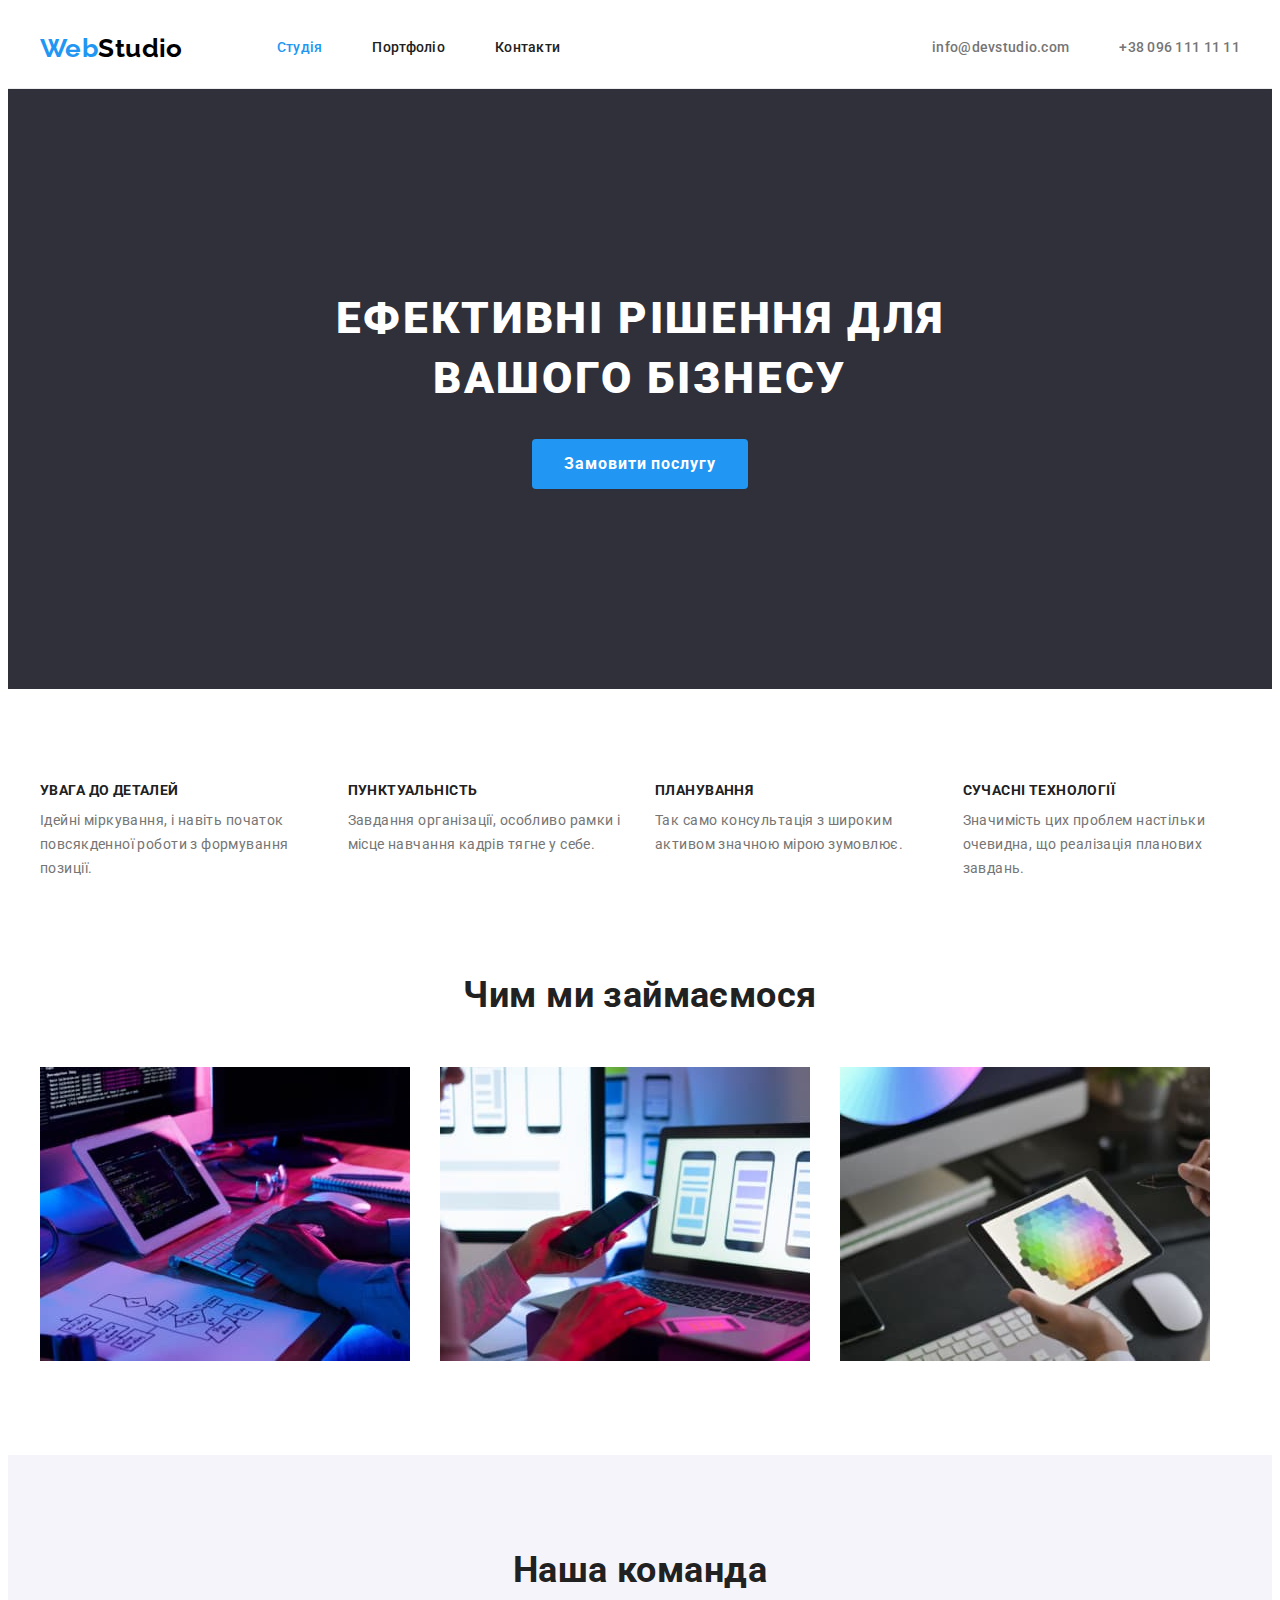
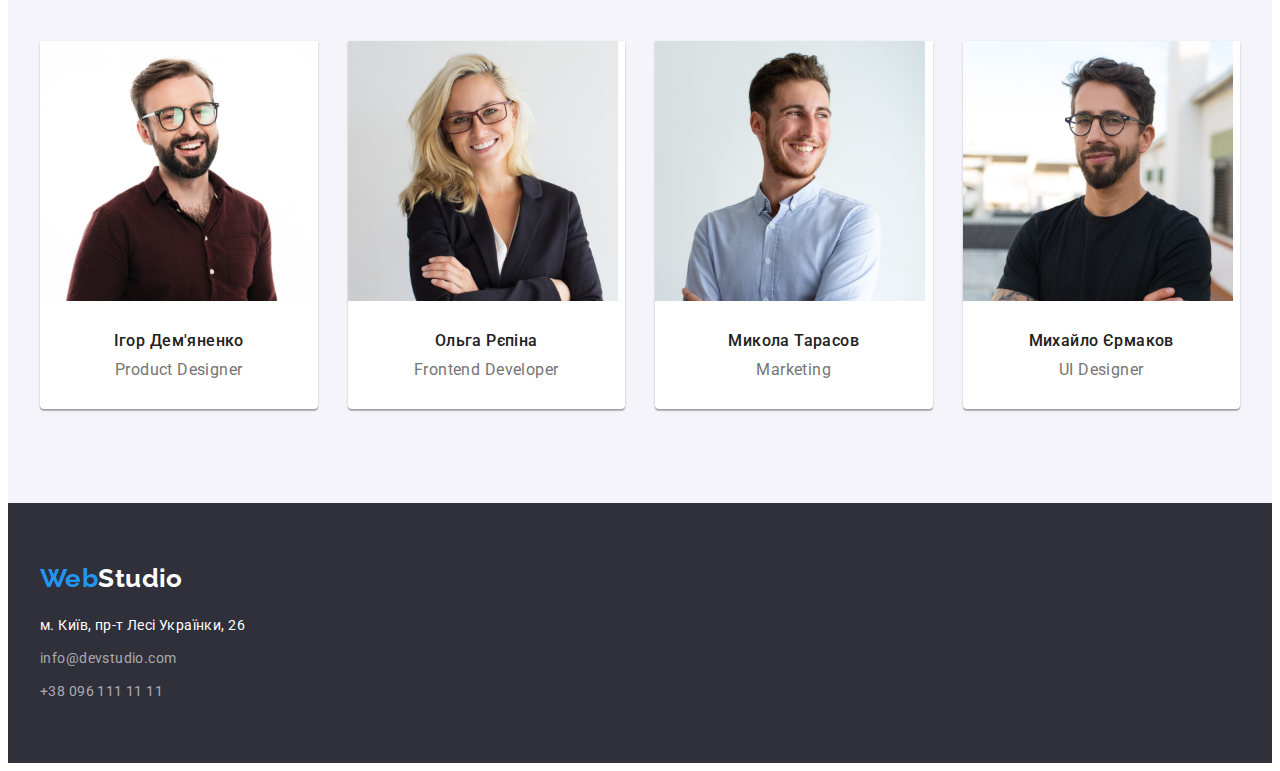
==== commit 283c710f: "Завершений варіант модуль 3" ====
--- a/index.html
+++ b/index.html
@@ -11,87 +11,93 @@
       href="https://fonts.googleapis.com/css2?family=Raleway:wght@700&family=Roboto:wght@400;500;700;900&display=swap"
       rel="stylesheet"
     />
-  <link rel="stylesheet" href="https://cdnjs.cloudflare.com/ajax/libs/modern-normalize/1.1.0/modern-normalize.min.css" integrity="sha512-wpPYUAdjBVSE4KJnH1VR1HeZfpl1ub8YT/NKx4PuQ5NmX2tKuGu6U/JRp5y+Y8XG2tV+wKQpNHVUX03MfMFn9Q==" crossorigin="anonymous" referrerpolicy="no-referrer" />
+    <link
+      rel="stylesheet"
+      href="https://cdnjs.cloudflare.com/ajax/libs/modern-normalize/1.1.0/modern-normalize.min.css"
+      integrity="sha512-wpPYUAdjBVSE4KJnH1VR1HeZfpl1ub8YT/NKx4PuQ5NmX2tKuGu6U/JRp5y+Y8XG2tV+wKQpNHVUX03MfMFn9Q=="
+      crossorigin="anonymous"
+      referrerpolicy="no-referrer"
+    />
     <link rel="stylesheet" href="./css/styles.css" />
   </head>
 
   <body>
     <!--Шапка сайта-->
-<header class="header">
-  <div class="container main-nav">
-    <a href="./index.html" lang="en" class="logo-header">
-      <span class="logo-blue">Web</span>Studio</a
-    >
-    <nav>
-      <ul class="site-nav list">
-        <li>
-          <a href="./index.html" class="nav-link link current">Студія</a>
-        </li>
-        <li>
-          <a href="./portfolio.html" class="nav-link link">Портфоліо</a>
-        </li>
-        <li><a href="" class="nav-link link">Контакти</a></li>
-      </ul>
-    </nav>
-
-    <ul class="contact list">
-      <li>
-        <a href="mailto:info@devstudio.com" class="contact-link link"
-          >info@devstudio.com</a
+    <header class="header">
+      <div class="container main-nav">
+        <a href="./index.html" lang="en" class="logo-header">
+          <span class="logo-blue">Web</span>Studio</a
         >
-      </li>
-      <li>
-        <a href="tel:+380961111111" class="contact-link link"
-          >+38 096 111 11 11</a
-        >
-      </li>
-    </ul>
-  </div>
-</header>
+        <nav class="main-nav-group">
+          <ul class="site-nav-list list">
+            <li>
+              <a href="./index.html" class="nav-link link current">Студія</a>
+            </li>
+            <li>
+              <a href="./portfolio.html" class="nav-link link">Портфоліо</a>
+            </li>
+            <li><a href="" class="nav-link link">Контакти</a></li>
+          </ul>
+        </nav>
+
+        <ul class="contact list">
+          <li>
+            <a href="mailto:info@devstudio.com" class="contact-link link"
+              >info@devstudio.com</a
+            >
+          </li>
+          <li>
+            <a href="tel:+380961111111" class="contact-link link"
+              >+38 096 111 11 11</a
+            >
+          </li>
+        </ul>
+      </div>
+    </header>
 
     <!-- Основний контент -->
     <main>
       <!--Герой-->
       <section class="hero">
-      <div class="container all-content">
+        <div class="container all-content">
           <h1 class="hero-title">Ефективні рішення для вашого бізнесу</h1>
           <button type="button" class="button">Замовити послугу</button>
-      </div class="container">        
+        </div>
       </section>
       <!--Переваги-->
       <!--Заголовок відсутній на зразку-->
       <section class="feature">
-          <div class="container">
-            <h2 class="visually-hidden">Наші переваги</h2>
-            <ul class="feature-list list">
-              <li class="item">
-                <h3 class="feature-list-title">Увага до деталей</h3>
-                <p class="feature-text">
-                  Ідейні міркування, і навіть початок повсякденної роботи з
-                  формування позиції.
-                </p>
-              </li>
-              <li class="item">
-                <h3 class="feature-list-title">Пунктуальність</h3>
-                <p class="feature-text">
-                  Завдання організації, особливо рамки і місце навчання кадрів тягне
-                  у себе.
-                </p>
-              </li>
-              <li class="item">
-                <h3 class="feature-list-title">Планування</h3>
-                <p class="feature-text">
-                  Так само консультація з широким активом значною мірою зумовлює.
-                </p>
-              </li>
-              <li class="item">
-                <h3 class="feature-list-title">Сучасні технології</h3>
-                <p class="feature-text">
-                  Значимість цих проблем настільки очевидна, що реалізація планових
-                  завдань.
-                </p>
-              </li>
-            </ul>
+        <div class="container">
+          <h2 class="visually-hidden">Наші переваги</h2>
+          <ul class="feature-list list">
+            <li class="item">
+              <h3 class="feature-list-title">Увага до деталей</h3>
+              <p class="feature-text">
+                Ідейні міркування, і навіть початок повсякденної роботи з
+                формування позиції.
+              </p>
+            </li>
+            <li class="item">
+              <h3 class="feature-list-title">Пунктуальність</h3>
+              <p class="feature-text">
+                Завдання організації, особливо рамки і місце навчання кадрів
+                тягне у себе.
+              </p>
+            </li>
+            <li class="item">
+              <h3 class="feature-list-title">Планування</h3>
+              <p class="feature-text">
+                Так само консультація з широким активом значною мірою зумовлює.
+              </p>
+            </li>
+            <li class="item">
+              <h3 class="feature-list-title">Сучасні технології</h3>
+              <p class="feature-text">
+                Значимість цих проблем настільки очевидна, що реалізація
+                планових завдань.
+              </p>
+            </li>
+          </ul>
         </div>
       </section>
       <!-- Сфера діяльності -->
@@ -114,46 +120,70 @@
               />
             </li>
             <li>
-              <img src="./images/specialization3.jpg" alt="Дизайн" width="370" />
+              <img
+                src="./images/specialization3.jpg"
+                alt="Дизайн"
+                width="370"
+              />
             </li>
           </ul>
         </div>
       </section>
       <!--Команда-->
       <section class="team">
-          <div class="container">
-            <h2 class="section-title">Наша команда</h2>
-            <ul class="team-list list">
-              <li class="item">
-                <img src="./images/team1.jpg" alt="Ігор Дем'яненко" width="270" class="team-list-photo"/>
-                  <div class="team-wrap">
-                    <h3 class="team-list-title">Ігор Дем'яненко</h3>
-                    <p lang="en" class="team-list-text">Product Designer</p>
-                  </div>
-              </li>
-              <li class="item">
-                <img src="./images/team2.jpg" alt="Ольга Рєпіна" width="270" class="team-list-photo"/>
-                <div class="team-wrap">
-                  <h3 class="team-list-title">Ольга Рєпіна</h3>
-                  <p lang="en" class="team-list-text">Frontend Developer</p>
-                </div>
-              </li>
-              <li class="item">
-                <img src="./images/team3.jpg" alt="Микола Тарасов" width="270" class="team-list-photo"/>
-                <div class="team-wrap">
-                  <h3 class="team-list-title">Микола Тарасов</h3>
-                  <p lang="en" class="team-list-text">Marketing</p>
-                </div>
-              </li>
-              <li class="item">
-                <img src="./images/team4.jpg" alt="Михайло Єрмаков" width="270" class="team-list-photo"/>
-                <div class="team-wrap">
-                  <h3 class="team-list-title">Михайло Єрмаков</h3>
-                  <p lang="en" class="team-list-text">UI Designer</p>
-                </div>
-            </li>
-            </ul>
-          </div>
+        <div class="container">
+          <h2 class="section-title">Наша команда</h2>
+          <ul class="team-list list">
+            <li class="item">
+              <img
+                src="./images/team1.jpg"
+                alt="Ігор Дем'яненко"
+                width="270"
+                class="team-list-photo"
+              />
+              <div class="team-wrap">
+                <h3 class="team-list-title">Ігор Дем'яненко</h3>
+                <p lang="en" class="team-list-text">Product Designer</p>
+              </div>
+            </li>
+            <li class="item">
+              <img
+                src="./images/team2.jpg"
+                alt="Ольга Рєпіна"
+                width="270"
+                class="team-list-photo"
+              />
+              <div class="team-wrap">
+                <h3 class="team-list-title">Ольга Рєпіна</h3>
+                <p lang="en" class="team-list-text">Frontend Developer</p>
+              </div>
+            </li>
+            <li class="item">
+              <img
+                src="./images/team3.jpg"
+                alt="Микола Тарасов"
+                width="270"
+                class="team-list-photo"
+              />
+              <div class="team-wrap">
+                <h3 class="team-list-title">Микола Тарасов</h3>
+                <p lang="en" class="team-list-text">Marketing</p>
+              </div>
+            </li>
+            <li class="item">
+              <img
+                src="./images/team4.jpg"
+                alt="Михайло Єрмаков"
+                width="270"
+                class="team-list-photo"
+              />
+              <div class="team-wrap">
+                <h3 class="team-list-title">Михайло Єрмаков</h3>
+                <p lang="en" class="team-list-text">UI Designer</p>
+              </div>
+            </li>
+          </ul>
+        </div>
       </section>
     </main>
 
--- a/css/styles.css
+++ b/css/styles.css
@@ -50,7 +50,7 @@
   padding-left: 15px;
   padding-right: 15px;
   margin: 0 auto;
-  outline: 2px solid red;
+  /* outline: 2px solid red; */
 }
 
 .list {
@@ -97,10 +97,13 @@
   align-items: center;
 }
 
-.site-nav {
+.main-nav-group {
+  margin-left: 94px;
+}
+
+.site-nav-list {
   display: flex;
   gap: 50px;
-  margin-left: 94px;
 }
 
 .nav-link {
@@ -115,8 +118,8 @@
   color: var(--accent-color);
 }
 
-.site-nav .nav-link:hover,
-.site-nav .nav-link:focus {
+.site-nav-list .nav-link:hover,
+.site-nav-list .nav-link:focus {
   color: var(--accent-color);
 }
 
@@ -210,17 +213,11 @@
 
 .feature-list {
   display: flex;
-  flex-wrap: wrap;
   gap: 30px;
 }
 
 .feature-list .item {
-  width: 270px;
-}
-
-.specialization-list {
-  display: flex;
-  gap: 30px;
+  width: calc((100% - 90px) / 4);
 }
 
 .feature-list-title {
@@ -243,6 +240,12 @@
   padding-bottom: 94px;
 }
 
+.specialization-list {
+  display: flex;
+  gap: 30px;
+  width: calc((100% - 60px) / 3);
+}
+
 .section-title {
   margin-bottom: 50px;
 
@@ -269,7 +272,8 @@
 
 .team-list .item {
   background-color: var(--primary-bg-color);
-  width: 270px;
+
+  width: calc((100% - 90px) / 4);
   box-shadow: 0px 1px 3px rgba(0, 0, 0, 0.12), 0px 1px 1px rgba(0, 0, 0, 0.14),
     0px 2px 1px rgba(0, 0, 0, 0.2);
   border-radius: 0px 0px 4px 4px;
@@ -277,6 +281,8 @@
 
 .team-wrap {
   display: block;
+  text-align: center;
+
   padding-top: 30px;
   padding-bottom: 30px;
   padding-left: auto;
@@ -290,13 +296,11 @@
   font-weight: 500;
   font-size: 16px;
   line-height: 1.19;
-  text-align: center;
 }
 
 .team-list-text {
   font-size: 16px;
   line-height: 1.19;
-  text-align: center;
 }
 
 /* Футер */
@@ -328,9 +332,15 @@
   line-height: 1.71;
 }
 
+.address-list li {
+  margin-bottom: 9px;
+}
+
+.address-list li:last-child {
+  margin-bottom: 0px;
+}
+
 .address-postal {
-  margin-bottom: 9px;
-
   color: var(--primary-bg-color);
 }
 
@@ -343,14 +353,9 @@
   color: var(--accent-color);
 }
 
-.contact-footer:not(:last-child) {
-  margin-bottom: 9px;
-}
-
 /* Портфоліо */
 
 /* Кнопки */
-
 .portfolio {
   padding-top: 94px;
   padding-bottom: 94px;
@@ -379,9 +384,22 @@
   text-align: center;
 }
 
-.portfolio-button-text.small-padding {
+.portfolio-button-text {
+  display: block;
+  padding: 6px 22px;
+}
+
+/* Малі паддінги першої кнопки */
+
+.portfolio-button-list
+  > .portfolio-button:first-child
+  > .portfolio-button-text {
   padding: 6px 25px;
 }
+
+/* .portfolio-button-text.small-padding {
+  padding: 6px 25px;
+} */
 
 .portfolio-button-list button:hover,
 .portfolio-button-list button:focus {
@@ -389,31 +407,21 @@
   background-color: var(--accent-color);
 }
 
-.portfolio-button-text {
-  display: block;
-  padding: 6px 22px;
-}
-
 /* Зразки проектів */
 
 .portfolio-sample-list {
   display: flex;
   flex-wrap: wrap;
-  column-gap: 30px;
-  row-gap: 30px;
+  gap: 30px;
 }
 
 .portfolio-sample-box {
-  width: 370px;
-  border: 1px solid #eeeeee;
-}
-
-.portfolio-image {
-  margin-bottom: 20px;
+  width: calc ((100% - 60px) / 3);
 }
 
 .portfolio-wrap {
   padding: 20px 24px;
+  border: 1px solid #eeeeee;
 }
 
 .portfolio-sample-list-title {
